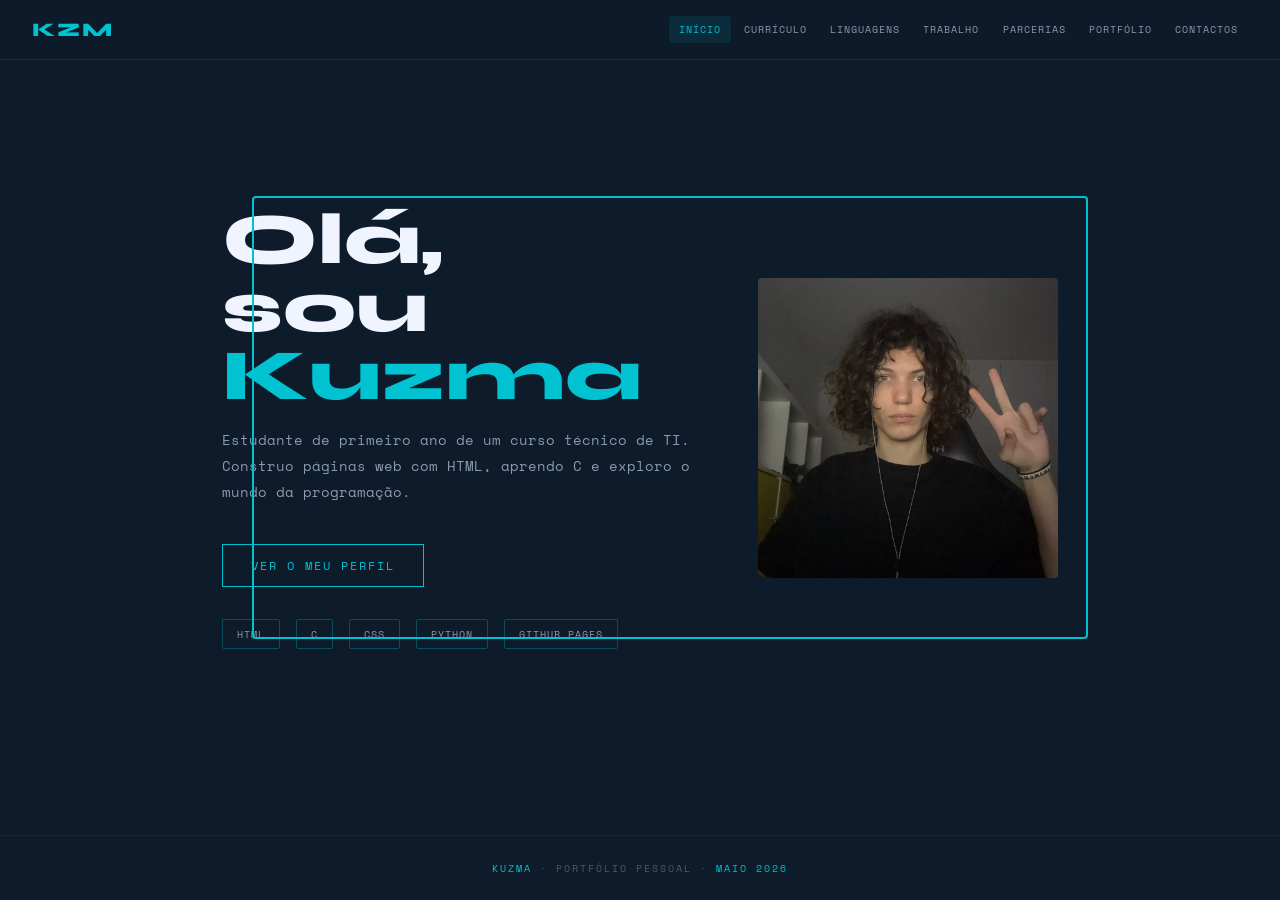
==== index.html @ 22387796 "." ====
<!DOCTYPE html>
<html lang="pt">
<head>
  <meta charset="UTF-8">
  <meta name="viewport" content="width=device-width, initial-scale=1.0">
  <title>Kuzma · Início</title>
  <link rel="stylesheet" href="style.css">
  <style>
    /* ── HOME SPECIFIC ── */
    body { display: flex; flex-direction: column; }

    main {
      flex: 1;
      display: flex;
      align-items: center;
      padding-top: 80px;
      padding-bottom: 60px;
    }

    .home-inner {
      display: flex;
      align-items: center;
      gap: 4rem;
      width: 100%;
    }
    .home-text { flex: 1; min-width: 0; }
    .home-photo-col { flex-shrink: 0; margin-left: auto; }

    .home-tag {
      font-size: 0.7rem; letter-spacing: 4px; text-transform: uppercase;
      color: var(--cyan); margin-bottom: 1.2rem;
    }
    .home-tag::before { content: '> '; }

    .home-name {
      font-family: 'Syne', sans-serif;
      font-size: clamp(3.5rem, 10vw, 4.5rem);
      font-weight: 800; line-height: 0.95;
      color: var(--white); margin-bottom: 1rem;
    }
    .home-name span { color: var(--cyan); }

    .home-sub {
      font-size: 0.9rem; color: var(--grey);
      line-height: 1.8; max-width: 560px; margin-bottom: 2.5rem;
    }

    .home-cta {
      display: inline-block;
      border: 1px solid var(--cyan); color: var(--cyan);
      padding: 12px 28px;
      font-family: 'Space Mono', monospace;
      font-size: 0.75rem; letter-spacing: 2px; text-transform: uppercase;
      text-decoration: none;
      transition: background .2s, color .2s;
    }
    .home-cta:hover { background: var(--cyan); color: var(--navy); }

    .home-status {
      margin-top: 2.5rem;
      display: flex; align-items: center; gap: 10px;
      font-size: 0.72rem; color: var(--grey);
    }
    .dot {
      width: 8px; height: 8px; border-radius: 50%;
      background: #22c55e; animation: pulse 2s infinite;
    }
    @keyframes pulse { 0%,100%{opacity:1} 50%{opacity:0.4} }

    .home-skills-row { margin-top: 2rem; display: flex; gap: 1rem; flex-wrap: wrap; }
    .skill-badge {
      border: 1px solid rgba(0,194,209,0.3);
      color: var(--grey); font-size: 0.65rem;
      padding: 6px 14px; border-radius: 2px;
      letter-spacing: 1px; text-transform: uppercase;
    }

    /* ── PHOTO ── */
    
    .photo-frame::before {
      content: '';
      position: absolute; top: -10px; right: -30px;
      width: 100%; height: 100%;
      border: 2px solid var(--cyan); border-radius: 4px; z-index: 0;
    }
    .photo-frame img {
      position: relative; z-index: 1;
      width: 300px; height: 300px;
      object-fit: cover;
      border-radius: 4px;
      display: block;
    }

    @media(max-width: 640px) {
      .home-inner { flex-direction: column-reverse; gap: 2rem; }
      .photo-frame { width: 300px; height: 300px; }
      .photo-frame img { width: 300px; height: 300px; }
    }
  </style>
</head>
<body>

<nav>
  <a class="nav-logo" href="index.html">KZM</a>
  <div class="nav-links">
    <a href="index.html" class="active">Início</a>
    <a href="curriculo.html">Currículo</a>
    <a href="linguagens.html">Linguagens</a>
    <a href="trabalho.html">Trabalho</a>
    <a href="parcerias.html">Parcerias</a>
    <a href="portfolio.html">Portfólio</a>
    <a href="contactos.html">Contactos</a>
  </div>
</nav>

<main>
  <div class="home-inner">

    <!-- TEXTO -->
    <div class="home-text">
      <h1 class="home-name">Olá,<br>sou <span>Kuzma</span></h1>
      <p class="home-sub">
        Estudante de primeiro ano de um curso técnico de TI.<br>
        Construo páginas web com HTML, aprendo C e exploro o mundo
        da programação.
      </p>
      <a href="curriculo.html" class="home-cta">Ver o meu perfil</a>



      <div class="home-skills-row">
        <span class="skill-badge">HTML</span>
        <span class="skill-badge">C</span>
        <span class="skill-badge">CSS </span>
        <span class="skill-badge">Python </span>
        <span class="skill-badge">GitHub Pages</span>
      </div>
    </div>

    <!-- FOTO: substitua "images/foto.jpg" pelo caminho da sua imagem -->
    <div class="home-photo-col">
      <div class="photo-frame">
        <img src="images/photo_5458430506237106073_y.jpg" alt="Foto">
      </div>
    </div>

  </div>
</main>

<footer>
  <span>Kuzma</span> · Portfólio Pessoal · <span>maio 2026</span>
</footer>

<script>
  function loadPhoto(e) {
    const file = e.target.files[0];
    if (!file) return;
    const reader = new FileReader();
    reader.onload = function(ev) {
      const img = document.getElementById('preview-img');
      img.src = ev.target.result;
      img.classList.add('loaded');
      img.parentElement.querySelectorAll('.ph-icon,.ph-text,.ph-hint')
        .forEach(el => el.style.display = 'none');
    };
    reader.readAsDataURL(file);
  }
</script>
</body>
</html>
---- style.css ----
@import url('https://fonts.googleapis.com/css2?family=Space+Mono:ital,wght@0,400;0,700;1,400&family=Syne:wght@400;700;800&display=swap');

/* ─── VARIÁVEIS ─── */
:root {
  --navy: #0d1b2a;
  --blue: #1b4f8a;
  --cyan: #00c2d1;
  --white: #f0f4ff;
  --grey: #8a9bb0;
  --card: #132236;
}

/* ─── RESET ─── */
*, *::before, *::after { box-sizing: border-box; margin: 0; padding: 0; }
html { scroll-behavior: smooth; }

body {
  font-family: 'Space Mono', monospace;
  background: var(--navy);
  color: var(--white);
  overflow-x: hidden;
  min-height: 100vh;
  display: flex;
  flex-direction: column;
}

/* ─── NAV ─── */
nav {
  position: fixed; top: 0; left: 0; width: 100%; z-index: 100;
  background: rgba(13,27,42,0.95);
  backdrop-filter: blur(12px);
  border-bottom: 1px solid rgba(0,194,209,0.15);
  padding: 0 2rem;
  display: flex; align-items: center; justify-content: space-between;
  height: 60px;
}
.nav-logo {
  font-family: 'Syne', sans-serif;
  font-weight: 800; font-size: 1.2rem;
  color: var(--cyan); letter-spacing: 2px;
  text-decoration: none;
}
.nav-links { display: flex; gap: 0.2rem; flex-wrap: wrap; }
.nav-links a {
  color: var(--grey); text-decoration: none;
  font-size: 0.62rem; letter-spacing: 1px; text-transform: uppercase;
  padding: 6px 10px; border-radius: 4px;
  transition: color .2s, background .2s;
}
.nav-links a:hover { color: var(--cyan); background: rgba(0,194,209,0.08); }
.nav-links a.active { color: var(--cyan); background: rgba(0,194,209,0.1); }

/* ─── MAIN WRAPPER ─── */
main {
  flex: 1;
  max-width: 900px;
  width: 100%;
  margin: 0 auto;
  padding: 100px 2rem 60px;
}

/* ─── PAGE HEADER ─── */
.page-header {
  border-left: 3px solid var(--cyan);
  padding-left: 1.2rem;
  margin-bottom: 3rem;
}
.page-eyebrow {
  font-size: 0.65rem; letter-spacing: 4px; text-transform: uppercase;
  color: var(--cyan); margin-bottom: 0.5rem;
}
.page-title {
  font-family: 'Syne', sans-serif;
  font-size: clamp(2rem, 5vw, 3rem);
  font-weight: 800; color: var(--white);
}

/* ─── CARDS ─── */
.card {
  background: var(--card);
  border: 1px solid rgba(0,194,209,0.12);
  padding: 1.8rem;
  margin-bottom: 1.5rem;
  border-radius: 2px;
  transition: border-color .2s;
}
.card:hover { border-color: rgba(0,194,209,0.35); }
.card-title {
  font-family: 'Syne', sans-serif;
  font-size: 1.1rem; font-weight: 700;
  color: var(--cyan); margin-bottom: 0.7rem;
}
.card-meta {
  font-size: 0.65rem; letter-spacing: 2px; text-transform: uppercase;
  color: var(--grey); margin-bottom: 1rem;
}
.card p { font-size: 0.82rem; color: #9aafca; line-height: 1.9; }

/* ─── TWO COLUMN GRID ─── */
.two-col { display: grid; grid-template-columns: 1fr 1fr; gap: 1.5rem; }
@media(max-width:600px){ .two-col { grid-template-columns: 1fr; } }

/* ─── SKILL BARS ─── */
.skill-item { margin-bottom: 1.4rem; }
.skill-header {
  display: flex; justify-content: space-between;
  font-size: 0.75rem; margin-bottom: 6px; color: var(--white);
}
.skill-level { color: var(--cyan); }
.skill-bar { height: 3px; background: rgba(0,194,209,0.1); border-radius: 2px; overflow: hidden; }
.skill-fill {
  height: 100%; border-radius: 2px;
  background: linear-gradient(90deg, var(--cyan), #0078ff);
  transition: width 1s ease;
}

/* ─── PARTNER ROWS ─── */
.partner-row {
  display: flex; align-items: flex-start; gap: 1.2rem;
  background: var(--card);
  border: 1px solid rgba(0,194,209,0.12);
  padding: 1.4rem; margin-bottom: 1rem; border-radius: 2px;
  transition: border-color .2s;
}
.partner-row:hover { border-color: rgba(0,194,209,0.35); }
.partner-icon { font-size: 1.8rem; flex-shrink: 0; }
.partner-name {
  font-family: 'Syne', sans-serif; font-weight: 700;
  font-size: 0.95rem; color: var(--white); margin-bottom: 0.3rem;
}
.partner-desc { font-size: 0.78rem; color: var(--grey); line-height: 1.7; }

/* ─── MODE CARDS (Work page) ─── */
.mode-card {
  background: var(--card);
  border: 1px solid rgba(0,194,209,0.12);
  padding: 1.5rem; text-align: center;
  border-radius: 2px;
  transition: border-color .2s, transform .2s;
}
.mode-card:hover { border-color: var(--cyan); transform: translateY(-4px); }
.mode-icon { font-size: 2rem; margin-bottom: 0.8rem; }
.mode-name {
  font-family: 'Syne', sans-serif; font-weight: 700;
  font-size: 0.95rem; color: var(--white); margin-bottom: 0.5rem;
}
.mode-desc { font-size: 0.72rem; color: var(--grey); line-height: 1.7; }

/* ─── SUBJECT CARDS (Portfolio page) ─── */
.subject-card {
  background: var(--card);
  border: 1px solid rgba(0,194,209,0.12);
  padding: 1.4rem; border-radius: 2px;
  transition: border-color .2s, transform .2s;
}
.subject-card:hover { border-color: var(--cyan); transform: translateY(-3px); }
.subject-name {
  font-family: 'Syne', sans-serif; font-weight: 700;
  font-size: 0.9rem; color: var(--white); margin-bottom: 0.4rem;
}
.subject-grade {
  display: inline-block;
  background: rgba(0,194,209,0.12);
  color: var(--cyan); font-size: 0.65rem;
  padding: 3px 10px; letter-spacing: 2px; text-transform: uppercase;
  margin-bottom: 0.7rem; border-radius: 2px;
}
.subject-desc { font-size: 0.75rem; color: var(--grey); line-height: 1.7; }

/* ─── CONTACT ─── */
.contact-grid { display: grid; grid-template-columns: 1fr 1fr; gap: 2rem; }
@media(max-width:640px){ .contact-grid { grid-template-columns: 1fr; } }
.map-box {
  background: var(--card);
  border: 1px solid rgba(0,194,209,0.2);
  border-radius: 2px; overflow: hidden; height: 220px;
}
.map-box iframe { width: 100%; height: 100%; border: none; }
.contact-info { margin-bottom: 1.5rem; }
.contact-line {
  display: flex; align-items: center; gap: 10px;
  font-size: 0.78rem; color: var(--grey);
  padding: 10px 0; border-bottom: 1px solid rgba(0,194,209,0.08);
}
.contact-line span:first-child { font-size: 1rem; }
.contact-line a { color: var(--grey); text-decoration: none; }
.contact-line a:hover { color: var(--cyan); }

/* ─── FORM ─── */н
.form-group { margin-bottom: 1.2rem; }
.form-group label {
  display: block; font-size: 0.65rem;
  letter-spacing: 2px; text-transform: uppercase;
  color: var(--cyan); margin-bottom: 6px;
}
.form-group input,
.form-group textarea,
.form-group select {
  width: 100%;
  background: rgba(255,255,255,0.04);
  border: 1px solid rgba(0,194,209,0.2);
  color: var(--white);
  font-family: 'Space Mono', monospace;
  font-size: 0.8rem; padding: 10px 14px;
  border-radius: 2px; outline: none;
  transition: border-color .2s;
}
.form-group input:focus,
.form-group textarea:focus,
.form-group select:focus { border-color: var(--cyan); }
.form-group textarea { resize: vertical; min-height: 100px; }
.form-group select option { background: var(--navy); }
.submit-btn {
  background: var(--cyan); color: var(--navy);
  border: none; cursor: pointer;
  font-family: 'Space Mono', monospace;
  font-size: 0.75rem; font-weight: 700;
  letter-spacing: 2px; text-transform: uppercase;
  padding: 12px 28px; border-radius: 2px;
  transition: opacity .2s, transform .2s; width: 100%;
}
.submit-btn:hover { opacity: 0.85; transform: translateY(-1px); }

/* ─── FOOTER ─── */
footer {
  text-align: center;
  padding: 1.5rem 2rem;
  font-size: 0.65rem; letter-spacing: 2px; text-transform: uppercase;
  color: rgba(138,155,176,0.5);
  border-top: 1px solid rgba(0,194,209,0.08);
}
footer span { color: var(--cyan); }

/* ─── FADE IN ANIMATION ─── */
@keyframes fadeUp {
  from { opacity: 0; transform: translateY(20px); }
  to   { opacity: 1; transform: translateY(0); }
}
main > * {
  animation: fadeUp 0.5s ease both;
}
main > *:nth-child(2) { animation-delay: .07s; }
main > *:nth-child(3) { animation-delay: .14s; }
main > *:nth-child(4) { animation-delay: .21s; }
main > *:nth-child(5) { animation-delay: .28s; }
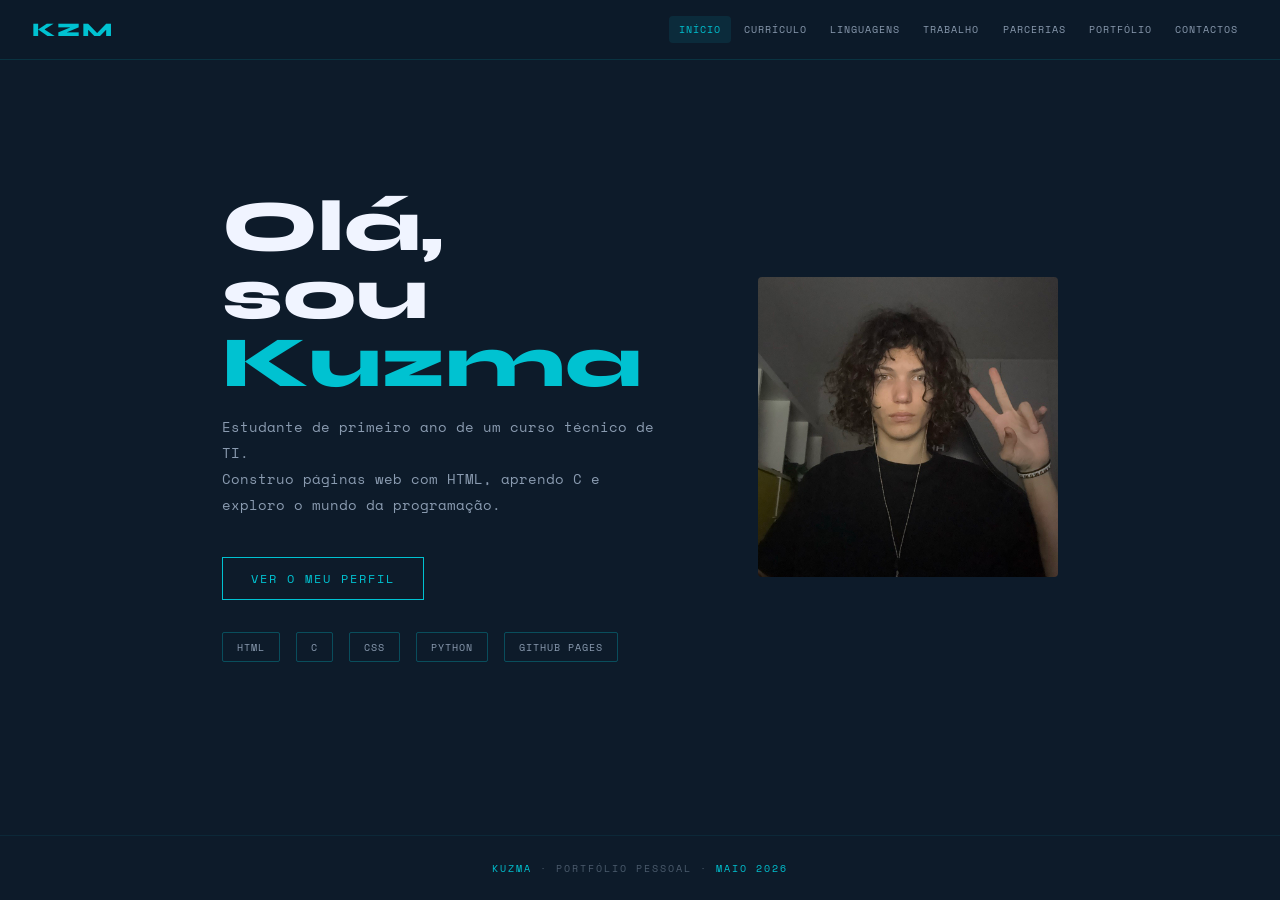
==== commit 69354851: "." ====
--- a/index.html
+++ b/index.html
@@ -76,13 +76,10 @@
     }
 
     /* ── PHOTO ── */
-    
-    .photo-frame::before {
-      content: '';
-      position: absolute; top: -10px; right: -30px;
-      width: 100%; height: 100%;
-      border: 2px solid var(--cyan); border-radius: 4px; z-index: 0;
+    .photo-frame {
+      position: relative; width: 300px; height: 300px; margin-left: 40px;
     }
+   
     .photo-frame img {
       position: relative; z-index: 1;
       width: 300px; height: 300px;
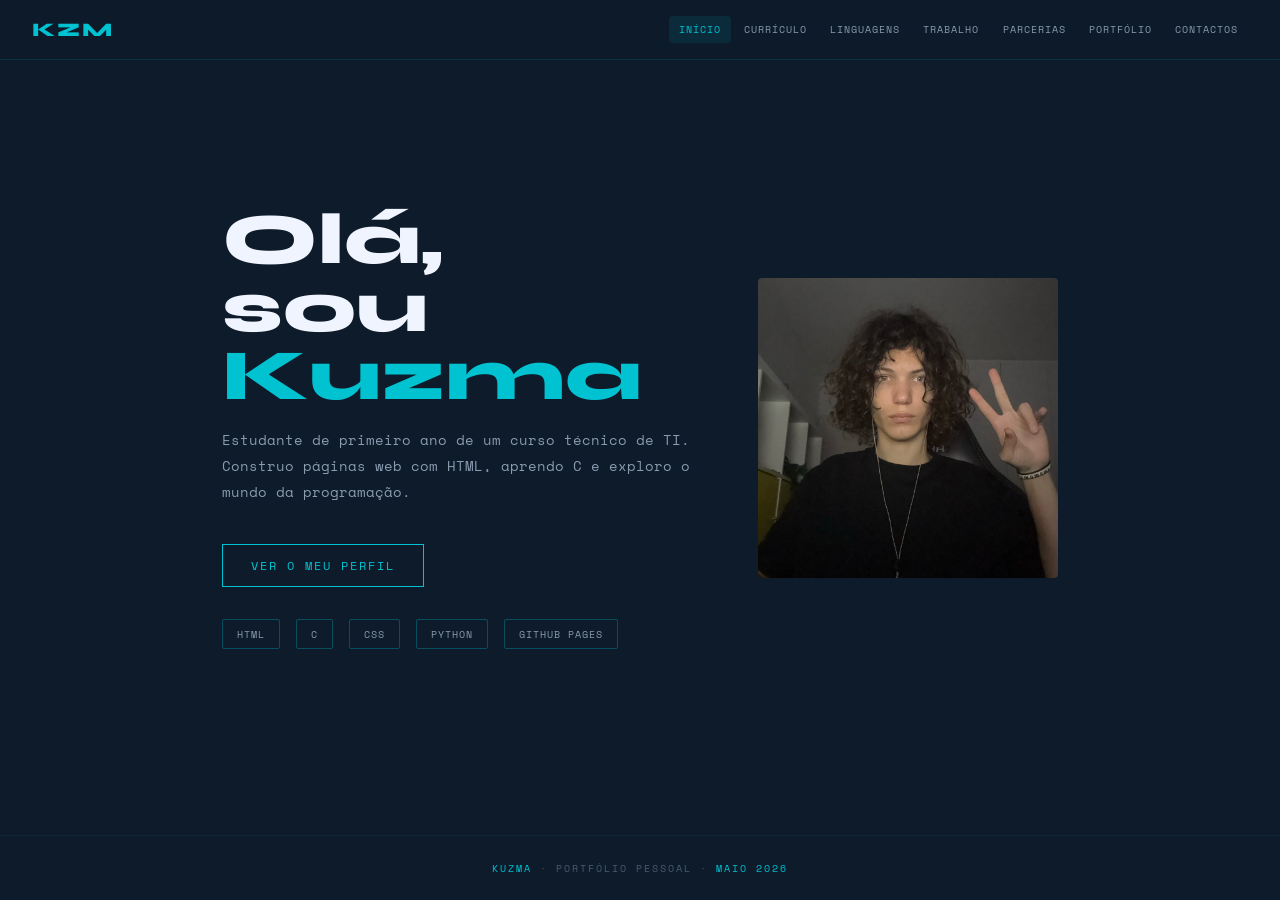
==== commit b9cc1376: "." ====
--- a/index.html
+++ b/index.html
@@ -76,9 +76,7 @@
     }
 
     /* ── PHOTO ── */
-    .photo-frame {
-      position: relative; width: 300px; height: 300px; margin-left: 40px;
-    }
+
    
     .photo-frame img {
       position: relative; z-index: 1;
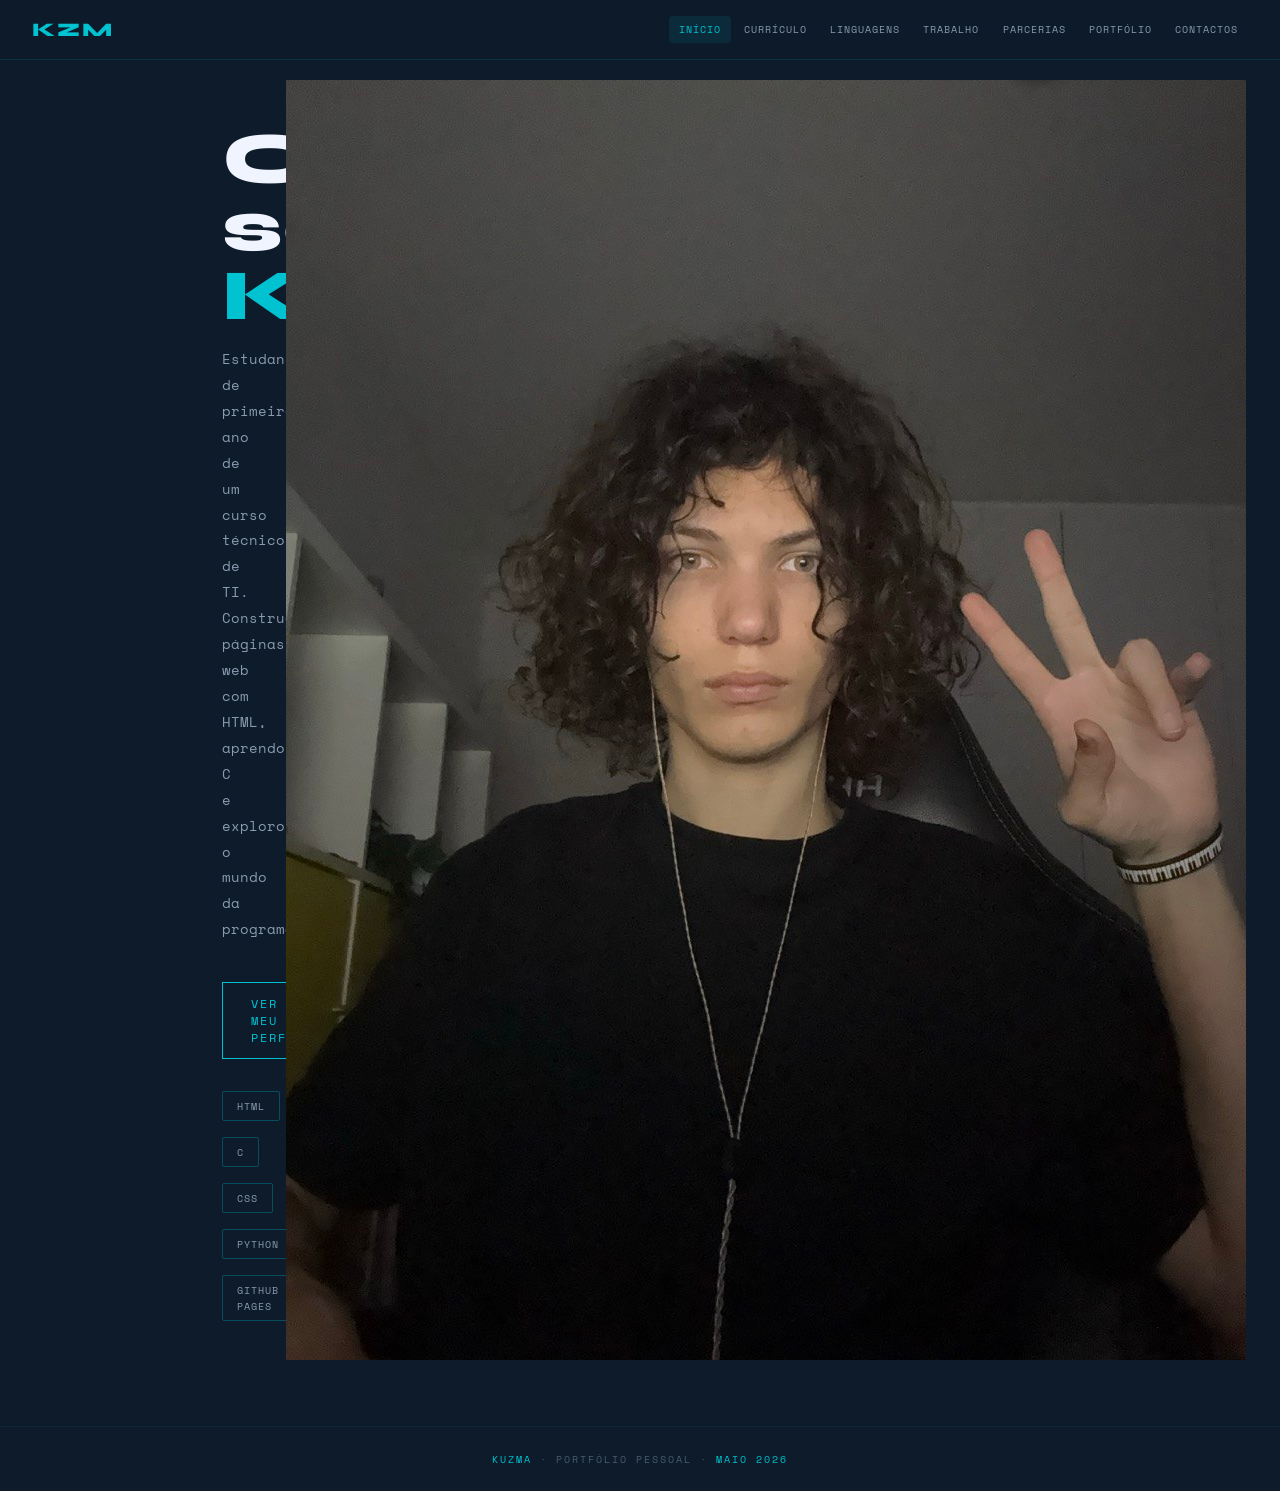
==== commit 0f955a8d: "." ====
--- a/index.html
+++ b/index.html
@@ -78,13 +78,7 @@
     /* ── PHOTO ── */
 
    
-    .photo-frame img {
-      position: relative; z-index: 1;
-      width: 300px; height: 300px;
-      object-fit: cover;
-      border-radius: 4px;
-      display: block;
-    }
+    
 
     @media(max-width: 640px) {
       .home-inner { flex-direction: column-reverse; gap: 2rem; }
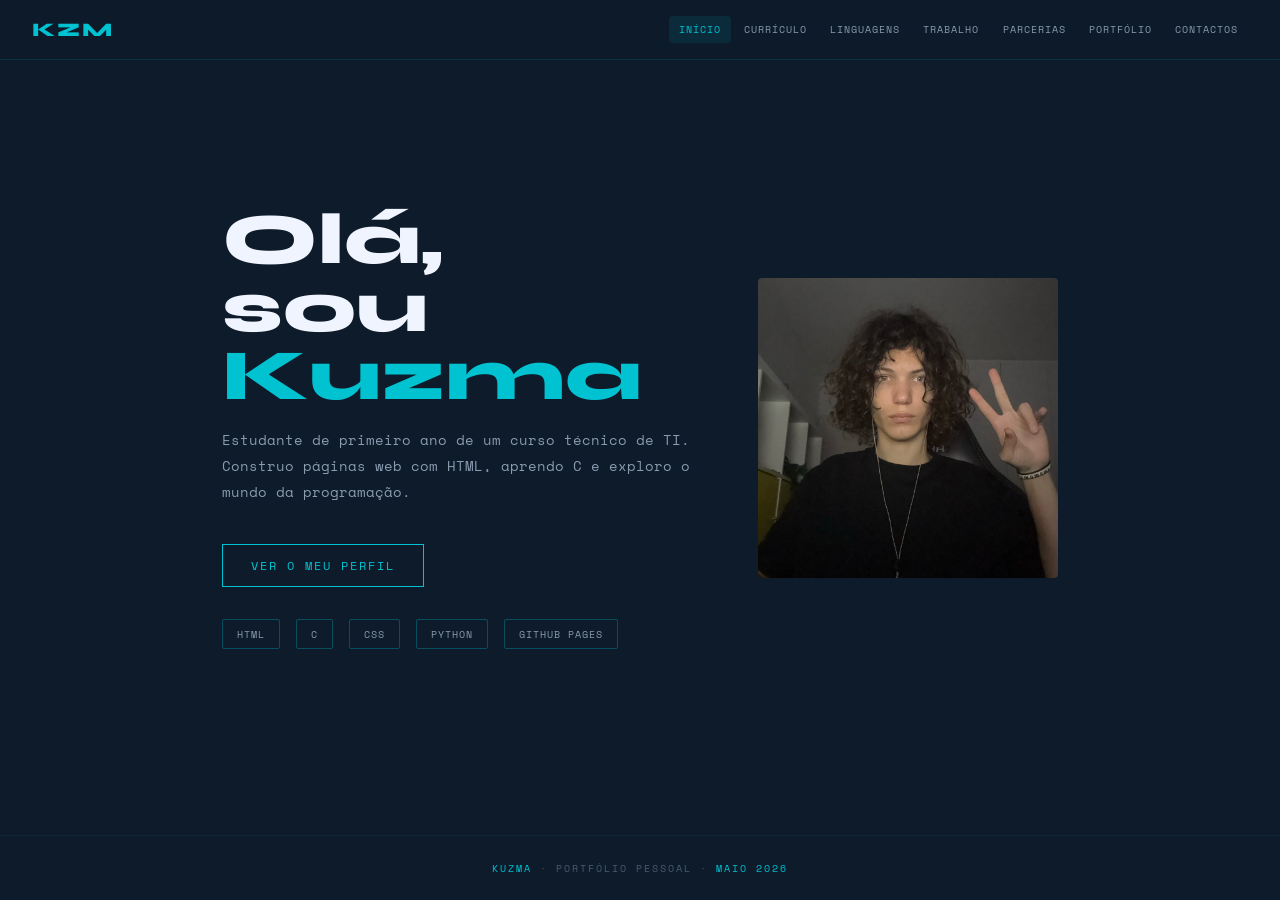
==== commit aaadb401: "." ====
--- a/index.html
+++ b/index.html
@@ -78,7 +78,13 @@
     /* ── PHOTO ── */
 
    
-    
+    .photo-frame img {
+      position: relative; z-index: 1;
+      width: 300px; height: 300px;
+      object-fit: cover;
+      border-radius: 4px;
+      display: block;
+    }
 
     @media(max-width: 640px) {
       .home-inner { flex-direction: column-reverse; gap: 2rem; }
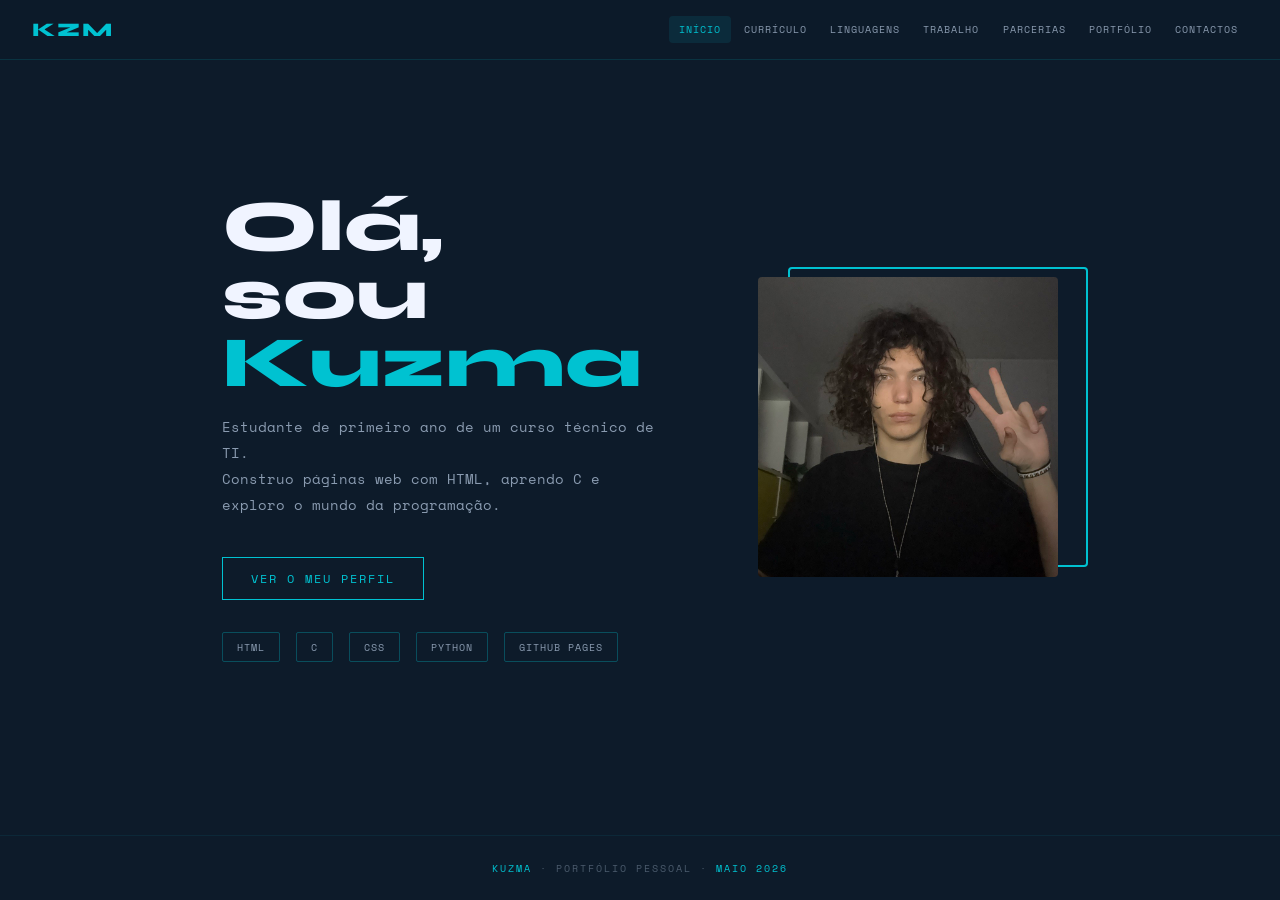
==== commit 244f230f: "." ====
--- a/index.html
+++ b/index.html
@@ -76,8 +76,15 @@
     }
 
     /* ── PHOTO ── */
-
-   
+    .photo-frame {
+      position: relative; width: 300px; height: 300px; margin-left: 40px;
+    }
+    .photo-frame::before {
+      content: '';
+      position: absolute; top: -10px; right: -30px;
+      width: 100%; height: 100%;
+      border: 2px solid var(--cyan); border-radius: 4px; z-index: 0;
+    }
     .photo-frame img {
       position: relative; z-index: 1;
       width: 300px; height: 300px;
